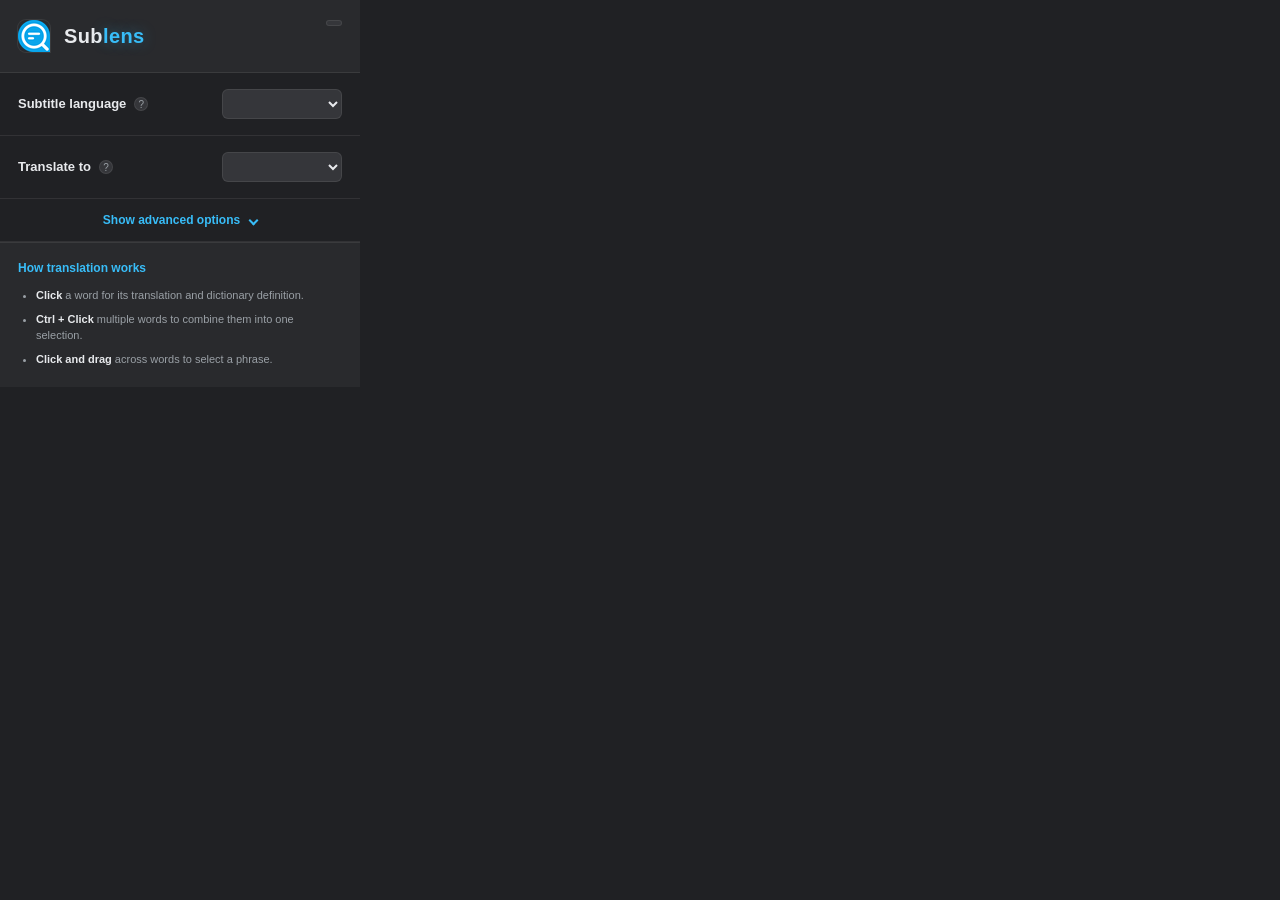
==== popup.html @ 695d066d "feat: rename extension to "Sublens - Translate & Learn from Subtitles", update popup and manifest, a" ====
<!DOCTYPE html>
<html lang="en">
<head>
  <meta charset="UTF-8" />
  <title>Sublens</title>
  <link rel="stylesheet" href="popup.css" />
</head>
<body>
  <div id="nse-popup-root">
    <header class="nse-header">
      <img src="icons/icon32.png" alt="" class="nse-logo" />
      <h1 class="nse-title">Sub<span class="nse-title-accent">lens</span></h1>
      <span class="nse-version" id="nse-version"></span>
    </header>

    <section class="nse-languages">
      <div class="nse-lang-row" data-setting="subtitleSourceLang">
        <div class="nse-lang-text">
          <div class="nse-toggle-title-line">
            <span class="nse-toggle-title">Subtitle language</span>
            <span class="nse-help" tabindex="0">
              ?
              <span class="nse-tooltip">The language of the Netflix subtitles. "Auto" reads the subtitle track you selected on Netflix; pick a language to force it instead.</span>
            </span>
          </div>
        </div>
        <select class="nse-select"></select>
      </div>

      <div class="nse-lang-row" data-setting="translationTargetLang">
        <div class="nse-lang-text">
          <div class="nse-toggle-title-line">
            <span class="nse-toggle-title">Translate to</span>
            <span class="nse-help" tabindex="0">
              ?
              <span class="nse-tooltip">The language translations and dictionary definitions are shown in.</span>
            </span>
          </div>
        </div>
        <select class="nse-select"></select>
      </div>
    </section>

    <section class="nse-advanced">
      <button type="button" class="nse-advanced-toggle" id="nse-advanced-toggle" aria-expanded="false" aria-controls="nse-advanced-panel">
        <span>Show advanced options</span>
        <span class="nse-advanced-chevron" aria-hidden="true"></span>
      </button>

      <div class="nse-advanced-panel" id="nse-advanced-panel" hidden>
        <div class="nse-toggles">
          <div class="nse-toggle-row" data-setting="jumpToPreviousSubtitleOnBack">
            <div class="nse-toggle-text">
              <div class="nse-toggle-title-line">
                <span class="nse-toggle-title">Back arrow rewinds subtitle</span>
                <span class="nse-help" tabindex="0">
                  ?
                  <span class="nse-tooltip">When enabled, pressing the Left Arrow key jumps back to the start of the previous subtitle line and pauses at its end, instead of Netflix's default 10-second rewind.</span>
                </span>
              </div>
            </div>
            <label class="nse-switch">
              <input type="checkbox" />
              <span class="nse-slider"></span>
            </label>
          </div>

          <div class="nse-toggle-row" data-setting="autoPauseOnHover">
            <div class="nse-toggle-text">
              <div class="nse-toggle-title-line">
                <span class="nse-toggle-title">Auto-pause on hover</span>
                <span class="nse-help" tabindex="0">
                  ?
                  <span class="nse-tooltip">When enabled, hovering the mouse over a subtitle automatically pauses the video, and resumes it when you move the mouse away.</span>
                </span>
              </div>
            </div>
            <label class="nse-switch">
              <input type="checkbox" />
              <span class="nse-slider"></span>
            </label>
          </div>

          <div class="nse-toggle-row" data-setting="subtitleBlurEnabled">
            <div class="nse-toggle-text">
              <div class="nse-toggle-title-line">
                <span class="nse-toggle-title">Blur subtitles</span>
                <span class="nse-help" tabindex="0">
                  ?
                  <span class="nse-tooltip">When enabled, subtitles are blurred by default so you read the dialogue without seeing the text at a glance. Hover over a subtitle to reveal it.</span>
                </span>
              </div>
            </div>
            <label class="nse-switch">
              <input type="checkbox" />
              <span class="nse-slider"></span>
            </label>
          </div>

          <div class="nse-toggle-row" data-setting="autoRemoveBlurOnPause">
            <div class="nse-toggle-text">
              <div class="nse-toggle-title-line">
                <span class="nse-toggle-title">Remove blur when paused</span>
                <span class="nse-help" tabindex="0">
                  ?
                  <span class="nse-tooltip">When enabled, pausing the video automatically reveals all blurred subtitles, so you can read them while paused.</span>
                </span>
              </div>
            </div>
            <label class="nse-switch">
              <input type="checkbox" />
              <span class="nse-slider"></span>
            </label>
          </div>
        </div>
      </div>
    </section>

    <section class="nse-help-section">
      <h2>How translation works</h2>
      <ul>
        <li><b>Click</b> a word for its translation and dictionary definition.</li>
        <li><b>Ctrl + Click</b> multiple words to combine them into one selection.</li>
        <li><b>Click and drag</b> across words to select a phrase.</li>
      </ul>
    </section>
  </div>
  <script src="settings.js"></script>
  <script src="popup.js"></script>
</body>
</html>
---- popup.css ----
:root {
  --nse-blue: #38bdf8;
  --nse-bg-0: #202124;
  --nse-bg-1: #292a2d;
  --nse-bg-2: #35363a;
  --nse-bg-3: #3c4043;
  --nse-border: rgba(255, 255, 255, 0.08);
  --nse-text-primary: #e8eaed;
  --nse-text-secondary: #9aa0a6;
}

* {
  box-sizing: border-box;
}

body {
  margin: 0;
  width: 360px;
  background: var(--nse-bg-0);
  color: var(--nse-text-primary);
  font-family: Arial, sans-serif;
  line-height: 1.5;
}

#nse-popup-root {
  display: flex;
  flex-direction: column;
}

.nse-header {
  display: flex;
  align-items: center;
  gap: 14px;
  padding: 20px 18px;
  background: var(--nse-bg-1);
  border-bottom: 1px solid var(--nse-border);
}

.nse-logo {
  width: 32px;
  height: 32px;
  border-radius: 8px 8px 0 8px;
  flex-shrink: 0;
  box-shadow: 0 0 0 1px var(--nse-border);
}

.nse-title {
  flex: 1;
  min-width: 0;
  margin: 0;
  font-size: 20px;
  font-weight: 800;
  letter-spacing: 0.4px;
  color: var(--nse-text-primary);
}

.nse-title-accent {
  color: var(--nse-blue);
  text-shadow: 0 0 14px rgba(56, 189, 248, 0.35);
}

.nse-version {
  align-self: flex-start;
  flex-shrink: 0;
  font-size: 10px;
  color: var(--nse-text-secondary);
  background: var(--nse-bg-2);
  padding: 2px 7px;
  border-radius: 10px;
  border: 1px solid var(--nse-border);
}

.nse-languages {
  display: flex;
  flex-direction: column;
}

.nse-lang-row {
  position: relative;
  display: flex;
  align-items: center;
  gap: 12px;
  padding: 16px 18px;
  border-bottom: 1px solid var(--nse-border);
}

.nse-lang-text {
  flex: 1;
  display: flex;
  flex-direction: column;
  min-width: 0;
}

.nse-select {
  flex-shrink: 0;
  min-width: 120px;
  background: var(--nse-bg-2);
  color: var(--nse-text-primary);
  border: 1px solid var(--nse-border);
  border-radius: 6px;
  padding: 6px 8px;
  font-size: 12px;
  font-family: inherit;
  cursor: pointer;
}

.nse-select:hover {
  border-color: rgba(56, 189, 248, 0.4);
}

.nse-select:focus {
  outline: none;
  border-color: rgba(56, 189, 248, 0.6);
}

.nse-advanced {
  border-bottom: 1px solid var(--nse-border);
}

.nse-advanced-toggle {
  width: 100%;
  display: flex;
  align-items: center;
  justify-content: center;
  gap: 10px;
  background: none;
  border: none;
  color: var(--nse-blue);
  font-family: inherit;
  font-size: 12px;
  font-weight: bold;
  padding: 14px 18px;
  cursor: pointer;
  transition: filter 0.15s ease;
}

.nse-advanced-toggle:hover,
.nse-advanced-toggle:focus {
  filter: brightness(1.15);
  outline: none;
}

.nse-advanced-chevron {
  width: 7px;
  height: 7px;
  flex-shrink: 0;
  border-right: 2px solid currentColor;
  border-bottom: 2px solid currentColor;
  transform: rotate(45deg);
  transition: transform 0.15s ease;
}

.nse-advanced-toggle[aria-expanded="true"] .nse-advanced-chevron {
  transform: rotate(-135deg);
}

.nse-advanced-panel {
  border-top: 1px solid var(--nse-border);
}

.nse-toggles {
  display: flex;
  flex-direction: column;
}

.nse-toggle-row {
  position: relative;
  display: flex;
  align-items: center;
  gap: 12px;
  padding: 16px 18px;
  border-bottom: 1px solid var(--nse-border);
}

.nse-toggle-text {
  flex: 1;
  display: flex;
  flex-direction: column;
  min-width: 0;
}

.nse-toggle-title-line {
  display: flex;
  align-items: center;
  gap: 8px;
}

.nse-toggle-title {
  font-size: 13px;
  font-weight: bold;
  color: var(--nse-text-primary);
}

.nse-help {
  width: 14px;
  height: 14px;
  flex-shrink: 0;
  border-radius: 50%;
  background: var(--nse-bg-2);
  border: 1px solid var(--nse-border);
  color: var(--nse-text-secondary);
  font-size: 10px;
  line-height: 13px;
  text-align: center;
  cursor: default;
}

.nse-help:hover,
.nse-help:focus {
  background: var(--nse-bg-3);
  color: var(--nse-text-primary);
  border-color: rgba(56, 189, 248, 0.4);
}

.nse-tooltip {
  display: none;
  position: absolute;
  left: 50%;
  top: 26px;
  transform: translateX(-50%);
  width: 210px;
  background: var(--nse-bg-2);
  color: var(--nse-text-primary);
  font-size: 11px;
  font-weight: normal;
  line-height: 1.4;
  padding: 8px 10px;
  border-radius: 6px;
  border: 1px solid var(--nse-border);
  box-shadow: 0 4px 12px rgba(0, 0, 0, 0.5);
  z-index: 1;
}

.nse-help:hover .nse-tooltip,
.nse-help:focus .nse-tooltip {
  display: block;
}

.nse-switch {
  position: relative;
  width: 36px;
  height: 20px;
  flex-shrink: 0;
}

.nse-switch input {
  opacity: 0;
  width: 0;
  height: 0;
}

.nse-slider {
  position: absolute;
  inset: 0;
  background: var(--nse-bg-2);
  border: 1px solid var(--nse-border);
  border-radius: 20px;
  cursor: pointer;
  transition: background 0.15s ease, border-color 0.15s ease;
}

.nse-slider::before {
  content: "";
  position: absolute;
  width: 14px;
  height: 14px;
  left: 2px;
  top: 2px;
  background: var(--nse-text-secondary);
  border-radius: 50%;
  transition: transform 0.15s ease, background 0.15s ease;
}

.nse-switch input:checked + .nse-slider {
  background: rgba(56, 189, 248, 0.16);
  border-color: rgba(56, 189, 248, 0.45);
}

.nse-switch input:checked + .nse-slider::before {
  background: var(--nse-blue);
  transform: translateX(16px);
}

.nse-help-section {
  padding: 16px 18px 20px;
  background: var(--nse-bg-1);
  border-top: 1px solid var(--nse-border);
}

.nse-help-section h2 {
  font-size: 12px;
  margin: 0 0 10px;
  color: var(--nse-blue);
}

.nse-help-section ul {
  margin: 0;
  padding-left: 18px;
}

.nse-help-section li {
  font-size: 11px;
  line-height: 1.5;
  color: var(--nse-text-secondary);
  margin-bottom: 7px;
}

.nse-help-section li:last-child {
  margin-bottom: 0;
}

.nse-help-section b {
  color: var(--nse-text-primary);
}
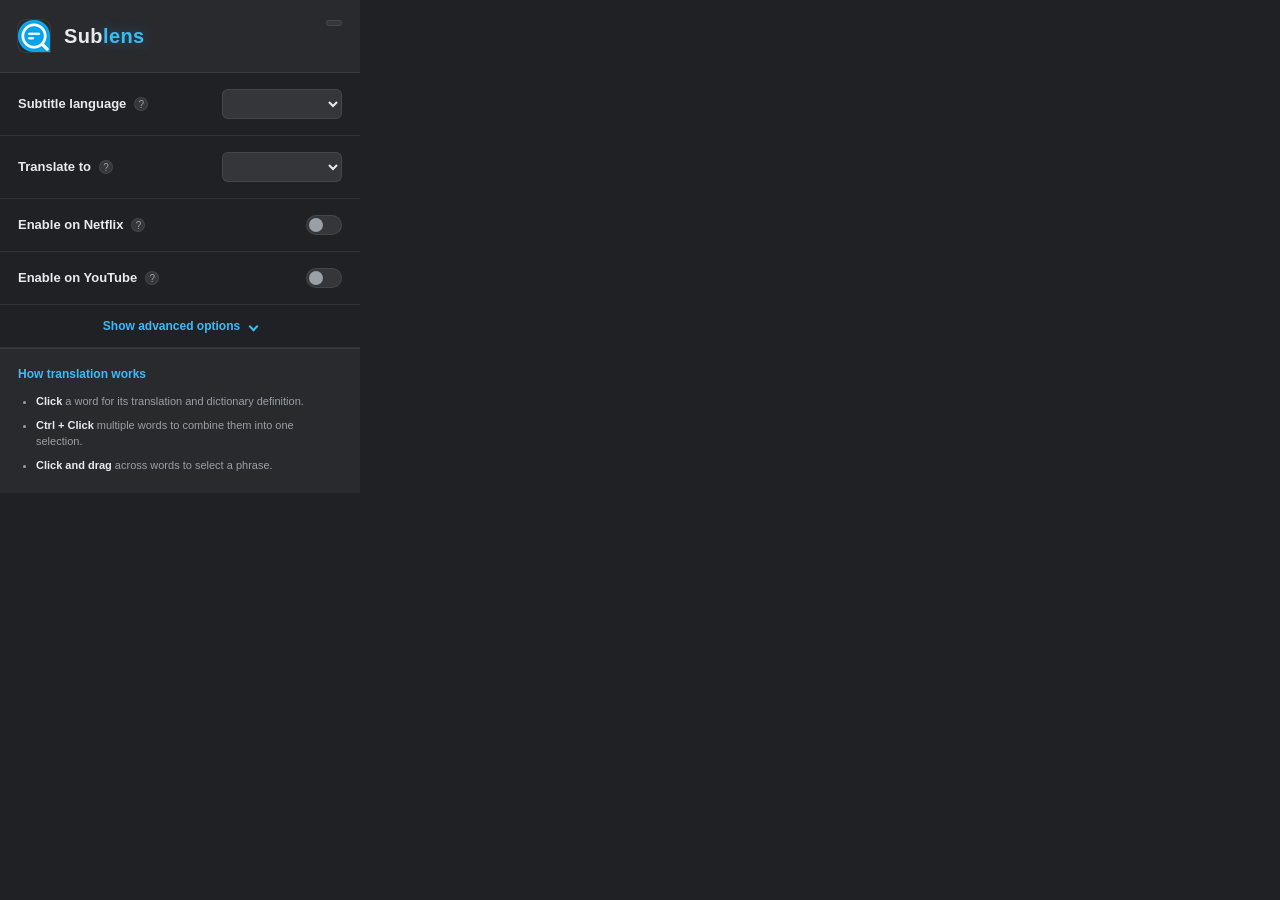
==== commit 6a58598c: "feat: add master toggles for enabling/disabling extension on Netflix and YouTube" ====
--- a/popup.html
+++ b/popup.html
@@ -20,7 +20,7 @@
             <span class="nse-toggle-title">Subtitle language</span>
             <span class="nse-help" tabindex="0">
               ?
-              <span class="nse-tooltip">The language of the Netflix subtitles. "Auto" reads the subtitle track you selected on Netflix; pick a language to force it instead.</span>
+              <span class="nse-tooltip">The language of the subtitles. "Auto" reads the active subtitle track from the player (Netflix or YouTube); pick a language to force it instead.</span>
             </span>
           </div>
         </div>
@@ -38,6 +38,40 @@
           </div>
         </div>
         <select class="nse-select"></select>
+      </div>
+    </section>
+
+    <section class="nse-platforms">
+      <div class="nse-toggle-row" data-setting="netflixEnabled">
+        <div class="nse-toggle-text">
+          <div class="nse-toggle-title-line">
+            <span class="nse-toggle-title">Enable on Netflix</span>
+            <span class="nse-help" tabindex="0">
+              ?
+              <span class="nse-tooltip">Turn the extension on or off for Netflix. When off, Netflix plays with its normal subtitles and the extension does nothing.</span>
+            </span>
+          </div>
+        </div>
+        <label class="nse-switch">
+          <input type="checkbox" />
+          <span class="nse-slider"></span>
+        </label>
+      </div>
+
+      <div class="nse-toggle-row" data-setting="youtubeEnabled">
+        <div class="nse-toggle-text">
+          <div class="nse-toggle-title-line">
+            <span class="nse-toggle-title">Enable on YouTube</span>
+            <span class="nse-help" tabindex="0">
+              ?
+              <span class="nse-tooltip">Turn the extension on or off for YouTube (watch pages). When off, YouTube plays with its normal captions and the extension does nothing.</span>
+            </span>
+          </div>
+        </div>
+        <label class="nse-switch">
+          <input type="checkbox" />
+          <span class="nse-slider"></span>
+        </label>
       </div>
     </section>
 
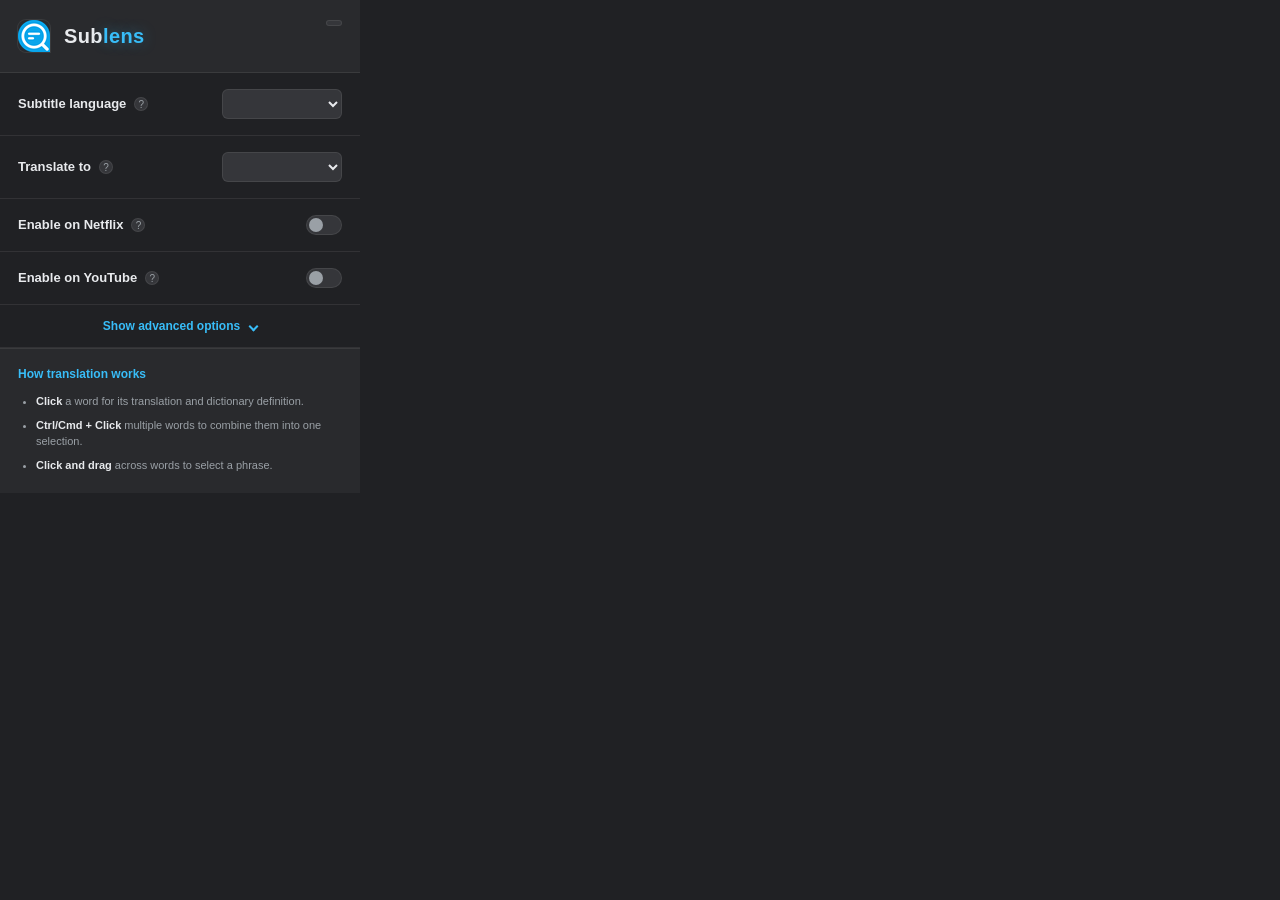
==== commit 06bbce3f: "chore: update changelog for version 1.0.1; enhance README and documentation with macOS support and F" ====
--- a/popup.html
+++ b/popup.html
@@ -146,6 +146,22 @@
               <span class="nse-slider"></span>
             </label>
           </div>
+
+          <div class="nse-toggle-row" data-setting="pronunciationEnabled">
+            <div class="nse-toggle-text">
+              <div class="nse-toggle-title-line">
+                <span class="nse-toggle-title">Pronounce selected word</span>
+                <span class="nse-help" tabindex="0">
+                  ?
+                  <span class="nse-tooltip">When enabled, the selected word or phrase is pronounced automatically in the subtitle language as soon as the translation popup opens, and a speaker button lets you replay it.</span>
+                </span>
+              </div>
+            </div>
+            <label class="nse-switch">
+              <input type="checkbox" />
+              <span class="nse-slider"></span>
+            </label>
+          </div>
         </div>
       </div>
     </section>
@@ -154,7 +170,7 @@
       <h2>How translation works</h2>
       <ul>
         <li><b>Click</b> a word for its translation and dictionary definition.</li>
-        <li><b>Ctrl + Click</b> multiple words to combine them into one selection.</li>
+        <li><b>Ctrl/Cmd + Click</b> multiple words to combine them into one selection.</li>
         <li><b>Click and drag</b> across words to select a phrase.</li>
       </ul>
     </section>
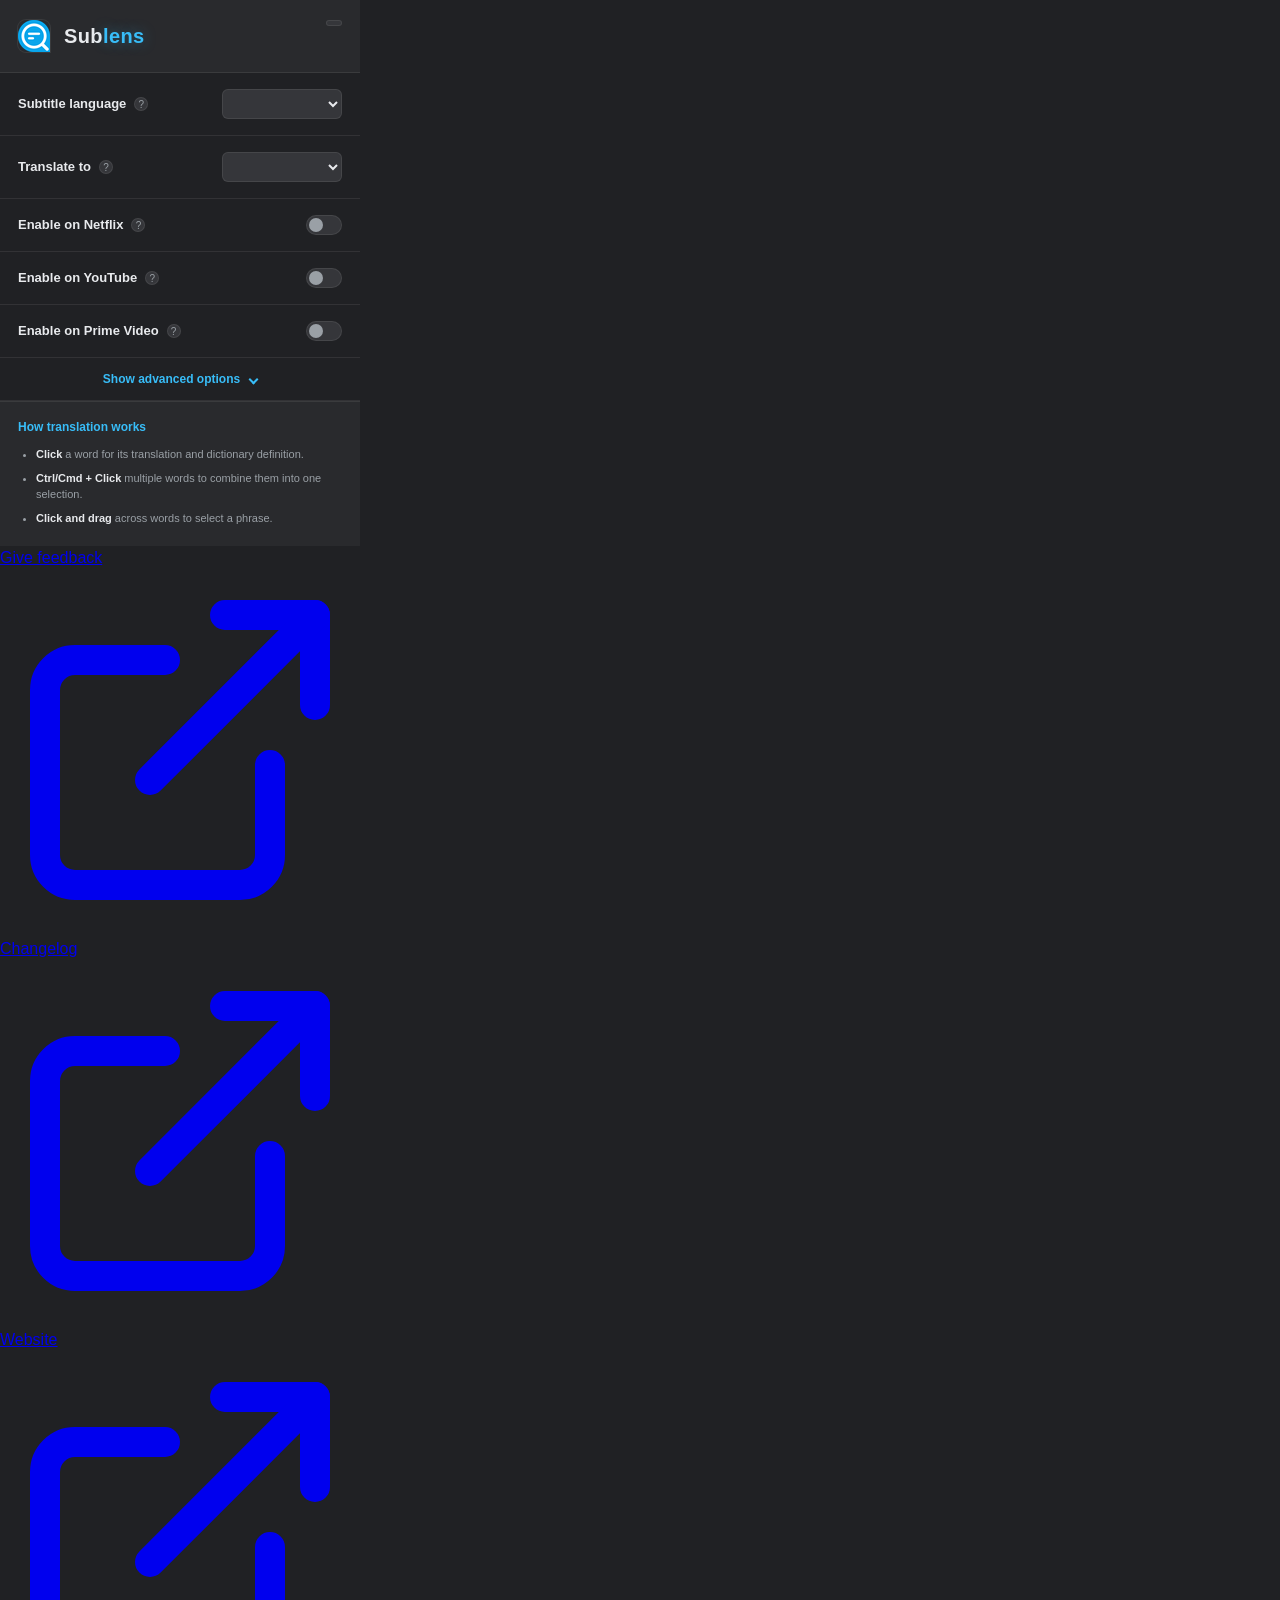
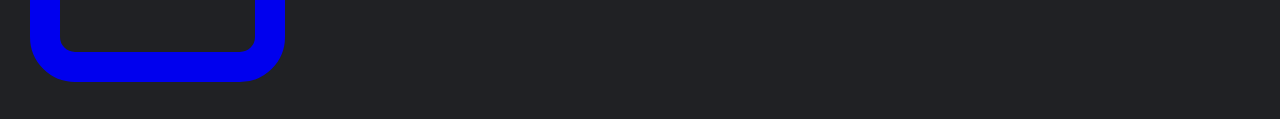
==== commit 9629f48d: "feat: add Amazon Prime Video support with subtitle translation and new toggle in popup" ====
--- a/popup.html
+++ b/popup.html
@@ -73,6 +73,22 @@
           <span class="nse-slider"></span>
         </label>
       </div>
+
+      <div class="nse-toggle-row" data-setting="primeVideoEnabled">
+        <div class="nse-toggle-text">
+          <div class="nse-toggle-title-line">
+            <span class="nse-toggle-title">Enable on Prime Video</span>
+            <span class="nse-help" tabindex="0">
+              ?
+              <span class="nse-tooltip">Turn the extension on or off for Prime Video (primevideo.com). When off, Prime Video plays with its normal subtitles and the extension does nothing.</span>
+            </span>
+          </div>
+        </div>
+        <label class="nse-switch">
+          <input type="checkbox" />
+          <span class="nse-slider"></span>
+        </label>
+      </div>
     </section>
 
     <section class="nse-advanced">
@@ -150,10 +166,10 @@
           <div class="nse-toggle-row" data-setting="pronunciationEnabled">
             <div class="nse-toggle-text">
               <div class="nse-toggle-title-line">
-                <span class="nse-toggle-title">Pronounce selected word</span>
-                <span class="nse-help" tabindex="0">
-                  ?
-                  <span class="nse-tooltip">When enabled, the selected word or phrase is pronounced automatically in the subtitle language as soon as the translation popup opens, and a speaker button lets you replay it.</span>
+                <span class="nse-toggle-title">Auto-pronounce on selection</span>
+                <span class="nse-help" tabindex="0">
+                  ?
+                  <span class="nse-tooltip">When enabled, the selected word or phrase is pronounced automatically in the subtitle language as soon as the translation popup opens. The speaker button in the popup is always available to play the pronunciation on demand, regardless of this setting.</span>
                 </span>
               </div>
             </div>
@@ -174,6 +190,12 @@
         <li><b>Click and drag</b> across words to select a phrase.</li>
       </ul>
     </section>
+
+    <footer class="nse-footer">
+      <a class="nse-footer-link" href="https://forms.gle/DK6xH1bjRLuqNHYQ6" target="_blank" rel="noopener noreferrer">Give feedback<svg class="nse-footer-icon" viewBox="0 0 24 24" fill="none" stroke="currentColor" stroke-width="2" stroke-linecap="round" stroke-linejoin="round" aria-hidden="true"><path d="M18 13v6a2 2 0 0 1-2 2H5a2 2 0 0 1-2-2V8a2 2 0 0 1 2-2h6"/><polyline points="15 3 21 3 21 9"/><line x1="10" y1="14" x2="21" y2="3"/></svg></a>
+      <a class="nse-footer-link" href="https://github.com/MatteoLucerni/netflix-subtitles-translate/blob/main/CHANGELOG.md" target="_blank" rel="noopener noreferrer">Changelog<svg class="nse-footer-icon" viewBox="0 0 24 24" fill="none" stroke="currentColor" stroke-width="2" stroke-linecap="round" stroke-linejoin="round" aria-hidden="true"><path d="M18 13v6a2 2 0 0 1-2 2H5a2 2 0 0 1-2-2V8a2 2 0 0 1 2-2h6"/><polyline points="15 3 21 3 21 9"/><line x1="10" y1="14" x2="21" y2="3"/></svg></a>
+      <a class="nse-footer-link" href="https://getsublens.com/" target="_blank" rel="noopener noreferrer">Website<svg class="nse-footer-icon" viewBox="0 0 24 24" fill="none" stroke="currentColor" stroke-width="2" stroke-linecap="round" stroke-linejoin="round" aria-hidden="true"><path d="M18 13v6a2 2 0 0 1-2 2H5a2 2 0 0 1-2-2V8a2 2 0 0 1 2-2h6"/><polyline points="15 3 21 3 21 9"/><line x1="10" y1="14" x2="21" y2="3"/></svg></a>
+    </footer>
   </div>
   <script src="settings.js"></script>
   <script src="popup.js"></script>
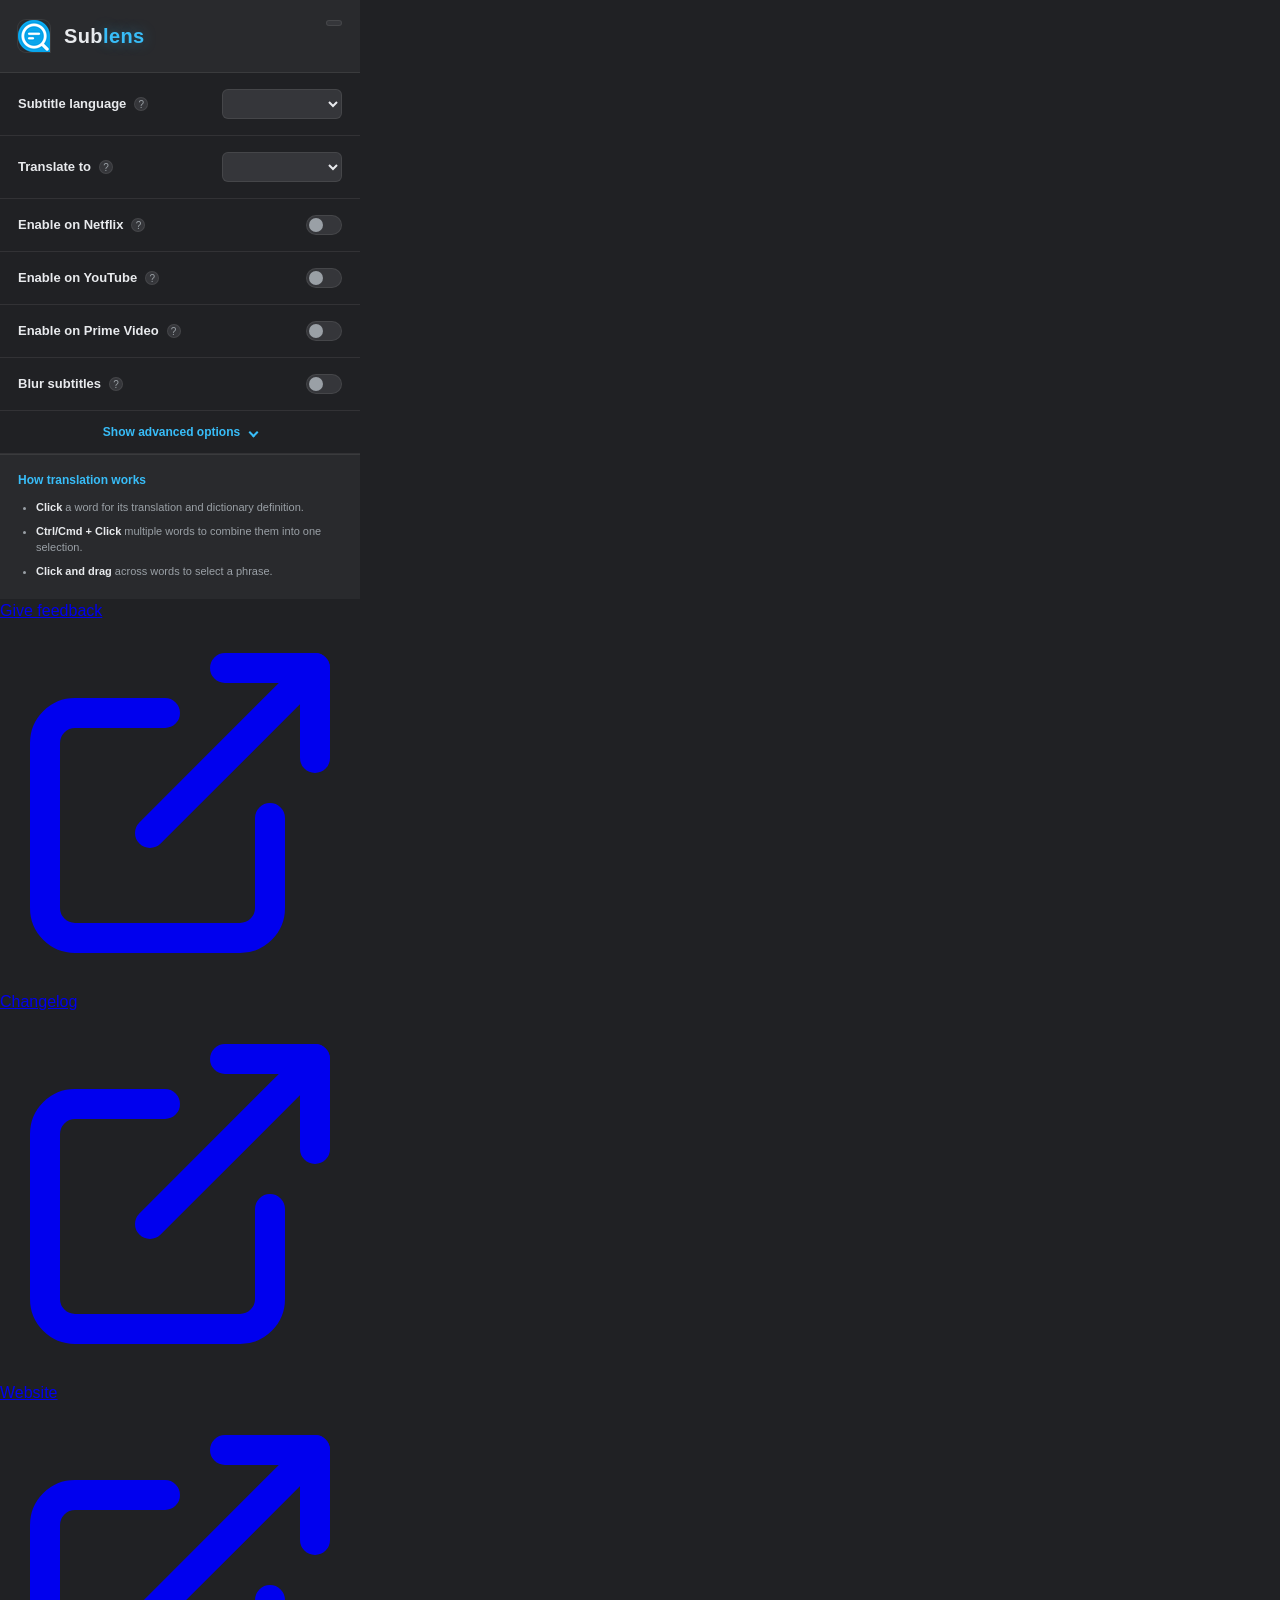
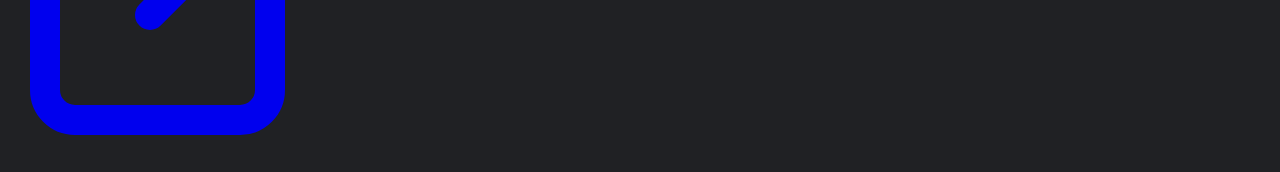
==== commit 6d3d6440: "fix: update subtitle blur behavior and improve overlay handling for YouTube videos" ====
--- a/popup.html
+++ b/popup.html
@@ -89,6 +89,22 @@
           <span class="nse-slider"></span>
         </label>
       </div>
+
+      <div class="nse-toggle-row" data-setting="subtitleBlurEnabled">
+        <div class="nse-toggle-text">
+          <div class="nse-toggle-title-line">
+            <span class="nse-toggle-title">Blur subtitles</span>
+            <span class="nse-help" tabindex="0">
+              ?
+              <span class="nse-tooltip">When enabled, subtitles are blurred so you read the dialogue without seeing the text at a glance. Hover over a subtitle to reveal it.</span>
+            </span>
+          </div>
+        </div>
+        <label class="nse-switch">
+          <input type="checkbox" />
+          <span class="nse-slider"></span>
+        </label>
+      </div>
     </section>
 
     <section class="nse-advanced">
@@ -122,22 +138,6 @@
                 <span class="nse-help" tabindex="0">
                   ?
                   <span class="nse-tooltip">When enabled, hovering the mouse over a subtitle automatically pauses the video, and resumes it when you move the mouse away.</span>
-                </span>
-              </div>
-            </div>
-            <label class="nse-switch">
-              <input type="checkbox" />
-              <span class="nse-slider"></span>
-            </label>
-          </div>
-
-          <div class="nse-toggle-row" data-setting="subtitleBlurEnabled">
-            <div class="nse-toggle-text">
-              <div class="nse-toggle-title-line">
-                <span class="nse-toggle-title">Blur subtitles</span>
-                <span class="nse-help" tabindex="0">
-                  ?
-                  <span class="nse-tooltip">When enabled, subtitles are blurred by default so you read the dialogue without seeing the text at a glance. Hover over a subtitle to reveal it.</span>
                 </span>
               </div>
             </div>
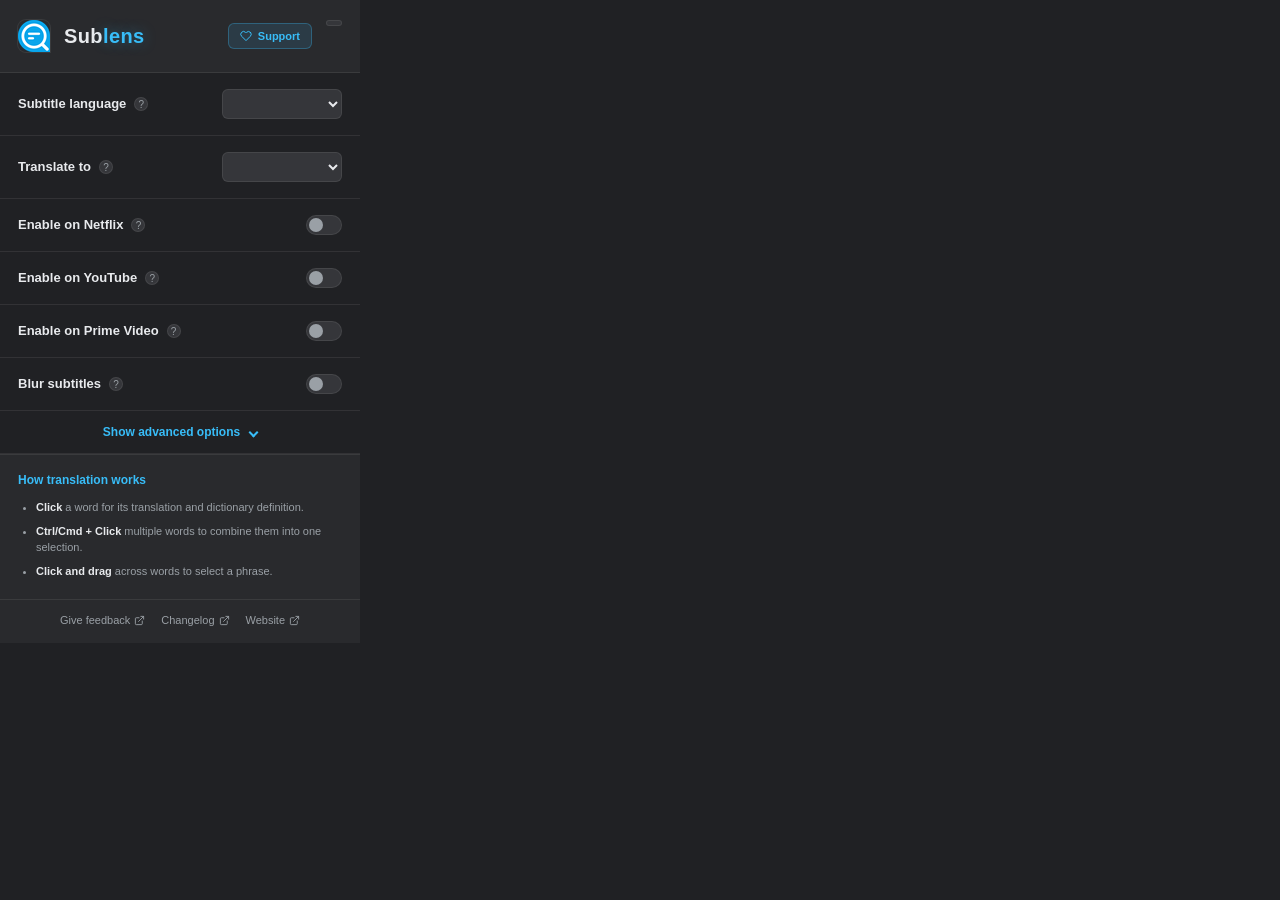
==== commit 2c1ce3cd: "feat: add support dialog to popup and website - Introduced a **Support** button in the popup header " ====
--- a/popup.html
+++ b/popup.html
@@ -10,6 +10,10 @@
     <header class="nse-header">
       <img src="icons/icon32.png" alt="" class="nse-logo" />
       <h1 class="nse-title">Sub<span class="nse-title-accent">lens</span></h1>
+      <button type="button" class="nse-support-button" id="nse-support-button" aria-haspopup="dialog" aria-expanded="false">
+        <svg class="nse-support-button-icon" viewBox="0 0 24 24" fill="none" stroke="currentColor" stroke-width="2" stroke-linecap="round" stroke-linejoin="round" aria-hidden="true"><path d="M20.84 4.61a5.5 5.5 0 0 0-7.78 0L12 5.67l-1.06-1.06a5.5 5.5 0 0 0-7.78 7.78l1.06 1.06L12 21.23l7.78-7.78 1.06-1.06a5.5 5.5 0 0 0 0-7.78z"/></svg>
+        Support
+      </button>
       <span class="nse-version" id="nse-version"></span>
     </header>
 
@@ -197,6 +201,71 @@
       <a class="nse-footer-link" href="https://getsublens.com/" target="_blank" rel="noopener noreferrer">Website<svg class="nse-footer-icon" viewBox="0 0 24 24" fill="none" stroke="currentColor" stroke-width="2" stroke-linecap="round" stroke-linejoin="round" aria-hidden="true"><path d="M18 13v6a2 2 0 0 1-2 2H5a2 2 0 0 1-2-2V8a2 2 0 0 1 2-2h6"/><polyline points="15 3 21 3 21 9"/><line x1="10" y1="14" x2="21" y2="3"/></svg></a>
     </footer>
   </div>
+
+  <div class="nse-support-modal" id="nse-support-modal" hidden>
+    <div class="nse-support-scrim" id="nse-support-scrim"></div>
+    <div class="nse-support-card" role="dialog" aria-modal="true" aria-labelledby="nse-support-title">
+      <div class="nse-support-header">
+        <h2 class="nse-support-title" id="nse-support-title">Support Sub<span class="nse-title-accent">lens</span></h2>
+        <button type="button" class="nse-support-close" id="nse-support-close" aria-label="Close">
+          <svg viewBox="0 0 24 24" fill="none" stroke="currentColor" stroke-width="2.2" stroke-linecap="round" aria-hidden="true"><path d="M18 6 6 18M6 6l12 12"/></svg>
+        </button>
+      </div>
+
+      <p class="nse-support-text nse-support-lead">
+        Sublens is free, open source, and has no ads and no tracking. It also
+        runs inside three players it does not control: Netflix, YouTube and
+        Prime Video reshape their caption markup without warning, and a change
+        nobody announces can quietly break subtitles that worked yesterday.
+      </p>
+      <p class="nse-support-text">
+        Keeping it working means chasing those changes down one player at a
+        time, in someone's spare time. Any of these three helps.
+      </p>
+
+      <div class="nse-support-options">
+        <a class="nse-support-option nse-support-coffee" href="https://ko-fi.com/D5Y424F3EB" target="_blank" rel="noopener noreferrer">
+          <span class="nse-support-icon" aria-hidden="true">
+            <svg viewBox="0 0 24 24" fill="none" stroke="currentColor" stroke-width="2" stroke-linecap="round" stroke-linejoin="round"><path d="M2 8h15a3 3 0 0 1 0 6h-1"/><path d="M2 8v9a2 2 0 0 0 2 2h11a2 2 0 0 0 2-2V8"/><path d="M6 2c-.5 1 -1.5 1.5 -1 3M10 2c-.5 1 -1.5 1.5 -1 3"/></svg>
+          </span>
+          <span class="nse-support-body">
+            <span class="nse-support-name">Buy me a coffee</span>
+            <span class="nse-support-desc">A one-off contribution on Ko-fi. No account and no subscription needed.</span>
+          </span>
+          <span class="nse-support-arrow" aria-hidden="true">
+            <svg viewBox="0 0 24 24" fill="none" stroke="currentColor" stroke-width="2" stroke-linecap="round" stroke-linejoin="round"><path d="M7 17 17 7M9 7h8v8"/></svg>
+          </span>
+        </a>
+
+        <a class="nse-support-option nse-support-github" href="https://github.com/MatteoLucerni/netflix-subtitles-translate" target="_blank" rel="noopener noreferrer">
+          <span class="nse-support-icon" aria-hidden="true">
+            <svg viewBox="0 0 24 24" fill="none" stroke="currentColor" stroke-width="2" stroke-linecap="round" stroke-linejoin="round"><path d="m8 18-6-6 6-6M16 6l6 6-6 6"/></svg>
+          </span>
+          <span class="nse-support-body">
+            <span class="nse-support-name">Contribute on GitHub</span>
+            <span class="nse-support-desc">Send a pull request, or report a broken subtitle with the title and platform it happened on.</span>
+          </span>
+          <span class="nse-support-arrow" aria-hidden="true">
+            <svg viewBox="0 0 24 24" fill="none" stroke="currentColor" stroke-width="2" stroke-linecap="round" stroke-linejoin="round"><path d="M7 17 17 7M9 7h8v8"/></svg>
+          </span>
+        </a>
+
+        <a class="nse-support-option nse-support-review" href="https://chromewebstore.google.com/detail/hkocpinnlehjpbobobnpocanjaaaiijh/reviews" target="_blank" rel="noopener noreferrer">
+          <span class="nse-support-icon" aria-hidden="true">
+            <svg viewBox="0 0 24 24" fill="none" stroke="currentColor" stroke-width="2" stroke-linecap="round" stroke-linejoin="round"><path d="m12 3 2.9 5.9 6.5.9-4.7 4.6 1.1 6.5-5.8-3-5.8 3 1.1-6.5L2.6 9.8l6.5-.9z"/></svg>
+          </span>
+          <span class="nse-support-body">
+            <span class="nse-support-name">Leave a review</span>
+            <span class="nse-support-desc">A rating on the Chrome Web Store costs nothing and helps other learners find the extension.</span>
+          </span>
+          <span class="nse-support-arrow" aria-hidden="true">
+            <svg viewBox="0 0 24 24" fill="none" stroke="currentColor" stroke-width="2" stroke-linecap="round" stroke-linejoin="round"><path d="M7 17 17 7M9 7h8v8"/></svg>
+          </span>
+        </a>
+      </div>
+    </div>
+  </div>
+
   <script src="settings.js"></script>
   <script src="popup.js"></script>
 </body>
--- a/popup.css
+++ b/popup.css
@@ -312,3 +312,323 @@
 .nse-help-section b {
   color: var(--nse-text-primary);
 }
+
+.nse-footer {
+  display: flex;
+  flex-wrap: wrap;
+  justify-content: center;
+  gap: 6px 16px;
+  padding: 12px 18px 14px;
+  background: var(--nse-bg-1);
+  border-top: 1px solid var(--nse-border);
+}
+
+.nse-footer-link {
+  display: inline-flex;
+  align-items: center;
+  gap: 4px;
+  font-size: 11px;
+  color: var(--nse-text-secondary);
+  text-decoration: none;
+  transition: color 0.15s ease;
+}
+
+.nse-footer-link:hover,
+.nse-footer-link:focus {
+  color: var(--nse-blue);
+  outline: none;
+}
+
+.nse-footer-icon {
+  width: 11px;
+  height: 11px;
+  flex-shrink: 0;
+}
+
+.nse-support-button {
+  display: inline-flex;
+  align-items: center;
+  gap: 6px;
+  flex-shrink: 0;
+  padding: 6px 11px;
+  font-family: inherit;
+  font-size: 11px;
+  font-weight: bold;
+  line-height: 1;
+  color: var(--nse-blue);
+  background: rgba(56, 189, 248, 0.12);
+  border: 1px solid rgba(56, 189, 248, 0.3);
+  border-radius: 6px;
+  white-space: nowrap;
+  cursor: pointer;
+  transition: background 0.15s ease, border-color 0.15s ease, transform 0.15s ease;
+}
+
+.nse-support-button:hover {
+  background: rgba(56, 189, 248, 0.2);
+  border-color: rgba(56, 189, 248, 0.55);
+  transform: translateY(-1px);
+}
+
+.nse-support-button:active {
+  transform: scale(0.98);
+}
+
+.nse-support-button:focus-visible {
+  outline: 2px solid var(--nse-blue);
+  outline-offset: 2px;
+}
+
+.nse-support-button-icon {
+  width: 12px;
+  height: 12px;
+  flex-shrink: 0;
+}
+
+body.nse-support-open {
+  overflow: hidden;
+}
+
+.nse-support-modal {
+  position: fixed;
+  inset: 0;
+  z-index: 10;
+  display: flex;
+  align-items: center;
+  justify-content: center;
+  padding: 16px;
+}
+
+.nse-support-modal[hidden] {
+  display: none;
+}
+
+.nse-support-scrim {
+  position: absolute;
+  inset: 0;
+  background: rgba(0, 0, 0, 0.7);
+  animation: nse-support-fade 0.16s ease;
+}
+
+.nse-support-card {
+  position: relative;
+  width: 100%;
+  max-height: 100%;
+  overflow-y: auto;
+  overscroll-behavior: contain;
+  padding: 18px;
+  background:
+    radial-gradient(420px 200px at 20% -10%, rgba(56, 189, 248, 0.1), transparent 70%),
+    var(--nse-bg-1);
+  border: 1px solid var(--nse-border);
+  border-radius: 8px;
+  box-shadow: 0 0 0 1px rgba(255, 255, 255, 0.04), 0 16px 40px rgba(0, 0, 0, 0.6);
+  animation: nse-support-in 0.18s ease;
+}
+
+@keyframes nse-support-fade {
+  from {
+    opacity: 0;
+  }
+
+  to {
+    opacity: 1;
+  }
+}
+
+@keyframes nse-support-in {
+  from {
+    opacity: 0;
+    transform: translateY(8px) scale(0.98);
+  }
+
+  to {
+    opacity: 1;
+    transform: none;
+  }
+}
+
+.nse-support-header {
+  display: flex;
+  align-items: center;
+  justify-content: space-between;
+  gap: 12px;
+  margin-bottom: 12px;
+}
+
+.nse-support-title {
+  margin: 0;
+  font-size: 16px;
+  font-weight: 800;
+  letter-spacing: 0.3px;
+  color: var(--nse-text-primary);
+}
+
+.nse-support-close {
+  display: flex;
+  align-items: center;
+  justify-content: center;
+  width: 26px;
+  height: 26px;
+  flex-shrink: 0;
+  padding: 0;
+  color: var(--nse-text-secondary);
+  background: var(--nse-bg-2);
+  border: 1px solid var(--nse-border);
+  border-radius: 6px;
+  cursor: pointer;
+  transition: color 0.15s ease, background 0.15s ease, border-color 0.15s ease;
+}
+
+.nse-support-close:hover {
+  color: var(--nse-text-primary);
+  background: var(--nse-bg-3);
+  border-color: rgba(56, 189, 248, 0.4);
+}
+
+.nse-support-close:focus-visible {
+  outline: 2px solid var(--nse-blue);
+  outline-offset: 2px;
+}
+
+.nse-support-close svg {
+  width: 13px;
+  height: 13px;
+}
+
+.nse-support-text {
+  margin: 0 0 12px;
+  font-size: 11px;
+  line-height: 1.55;
+  color: var(--nse-text-secondary);
+}
+
+.nse-support-lead {
+  color: var(--nse-text-primary);
+}
+
+.nse-support-options {
+  display: flex;
+  flex-direction: column;
+  gap: 8px;
+  margin-top: 4px;
+}
+
+.nse-support-option {
+  display: flex;
+  align-items: center;
+  gap: 12px;
+  padding: 11px 12px;
+  color: var(--nse-text-primary);
+  text-decoration: none;
+  background: var(--nse-bg-2);
+  border: 1px solid var(--nse-border);
+  border-radius: 8px;
+  transition: background 0.15s ease, border-color 0.15s ease, transform 0.15s ease, box-shadow 0.15s ease;
+}
+
+.nse-support-option:hover {
+  background: var(--nse-bg-3);
+  box-shadow: 0 4px 12px rgba(0, 0, 0, 0.35);
+  transform: translateY(-1px);
+}
+
+.nse-support-option:active {
+  transform: scale(0.99);
+}
+
+.nse-support-option:focus-visible {
+  outline: 2px solid var(--nse-blue);
+  outline-offset: 2px;
+}
+
+.nse-support-icon {
+  display: flex;
+  align-items: center;
+  justify-content: center;
+  width: 32px;
+  height: 32px;
+  flex-shrink: 0;
+  color: var(--nse-blue);
+  background: rgba(56, 189, 248, 0.14);
+  border: 1px solid rgba(56, 189, 248, 0.3);
+  border-radius: 6px;
+}
+
+.nse-support-icon svg {
+  width: 16px;
+  height: 16px;
+}
+
+.nse-support-github:hover {
+  border-color: rgba(56, 189, 248, 0.55);
+}
+
+.nse-support-coffee .nse-support-icon {
+  color: #34d399;
+  background: rgba(52, 211, 153, 0.14);
+  border-color: rgba(52, 211, 153, 0.3);
+}
+
+.nse-support-coffee:hover {
+  border-color: rgba(52, 211, 153, 0.55);
+}
+
+.nse-support-review .nse-support-icon {
+  color: #fbbf24;
+  background: rgba(251, 191, 36, 0.14);
+  border-color: rgba(251, 191, 36, 0.3);
+}
+
+.nse-support-review:hover {
+  border-color: rgba(251, 191, 36, 0.55);
+}
+
+.nse-support-body {
+  display: flex;
+  flex-direction: column;
+  gap: 2px;
+  flex: 1;
+  min-width: 0;
+}
+
+.nse-support-name {
+  font-size: 12px;
+  font-weight: bold;
+  line-height: 1.3;
+  color: var(--nse-text-primary);
+}
+
+.nse-support-desc {
+  font-size: 10.5px;
+  line-height: 1.45;
+  color: var(--nse-text-secondary);
+}
+
+.nse-support-arrow {
+  display: flex;
+  flex-shrink: 0;
+  color: var(--nse-text-secondary);
+  transition: color 0.15s ease, transform 0.15s ease;
+}
+
+.nse-support-arrow svg {
+  width: 13px;
+  height: 13px;
+}
+
+.nse-support-option:hover .nse-support-arrow {
+  color: var(--nse-text-primary);
+  transform: translate(2px, -2px);
+}
+
+@media (prefers-reduced-motion: reduce) {
+  .nse-support-scrim,
+  .nse-support-card {
+    animation: none;
+  }
+
+  .nse-support-option:hover .nse-support-arrow {
+    transform: none;
+  }
+}
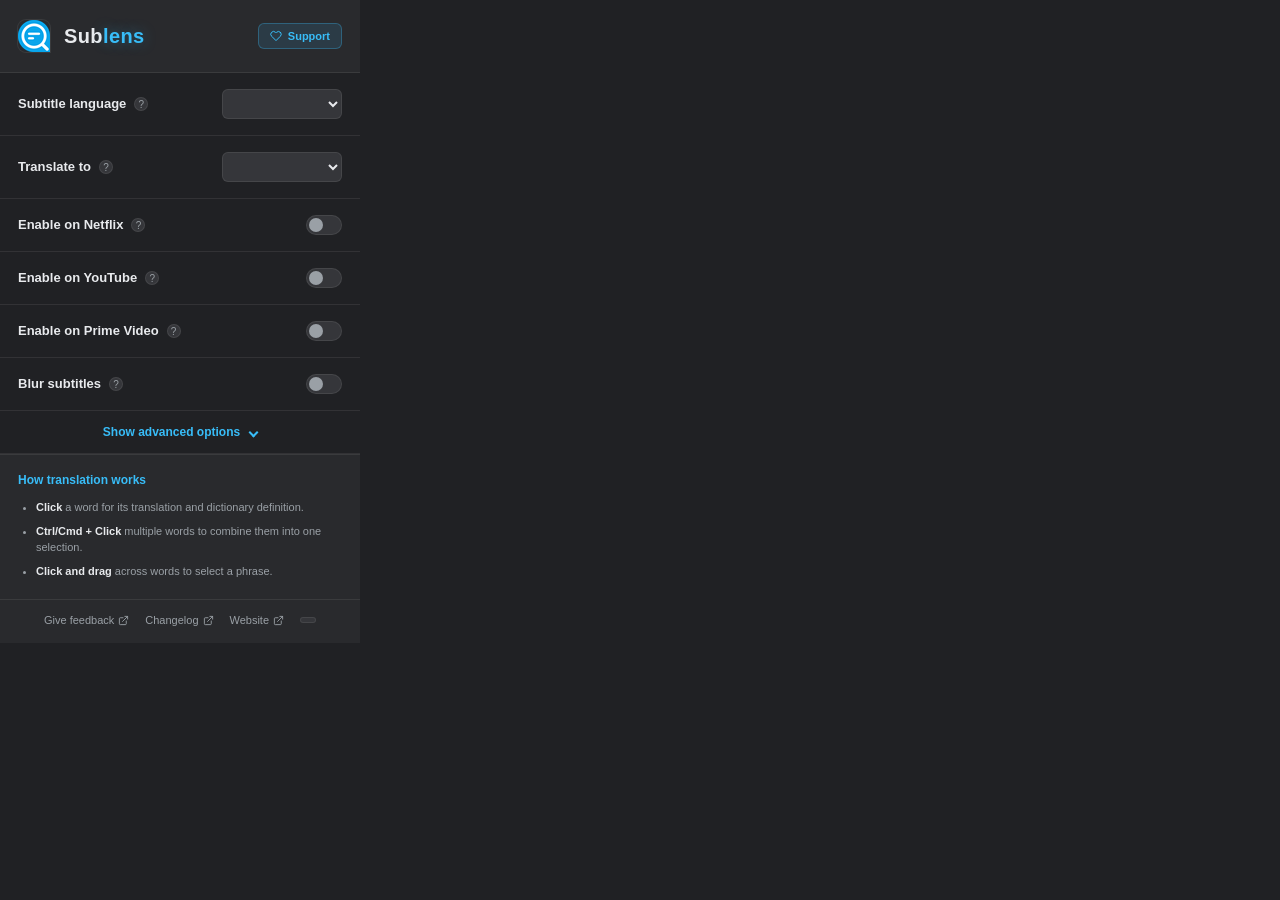
==== commit a471f4ee: "feat: add support dialog to popup and website, move version badge to footer, and update README" ====
--- a/popup.html
+++ b/popup.html
@@ -14,7 +14,6 @@
         <svg class="nse-support-button-icon" viewBox="0 0 24 24" fill="none" stroke="currentColor" stroke-width="2" stroke-linecap="round" stroke-linejoin="round" aria-hidden="true"><path d="M20.84 4.61a5.5 5.5 0 0 0-7.78 0L12 5.67l-1.06-1.06a5.5 5.5 0 0 0-7.78 7.78l1.06 1.06L12 21.23l7.78-7.78 1.06-1.06a5.5 5.5 0 0 0 0-7.78z"/></svg>
         Support
       </button>
-      <span class="nse-version" id="nse-version"></span>
     </header>
 
     <section class="nse-languages">
@@ -199,6 +198,7 @@
       <a class="nse-footer-link" href="https://forms.gle/DK6xH1bjRLuqNHYQ6" target="_blank" rel="noopener noreferrer">Give feedback<svg class="nse-footer-icon" viewBox="0 0 24 24" fill="none" stroke="currentColor" stroke-width="2" stroke-linecap="round" stroke-linejoin="round" aria-hidden="true"><path d="M18 13v6a2 2 0 0 1-2 2H5a2 2 0 0 1-2-2V8a2 2 0 0 1 2-2h6"/><polyline points="15 3 21 3 21 9"/><line x1="10" y1="14" x2="21" y2="3"/></svg></a>
       <a class="nse-footer-link" href="https://github.com/MatteoLucerni/netflix-subtitles-translate/blob/main/CHANGELOG.md" target="_blank" rel="noopener noreferrer">Changelog<svg class="nse-footer-icon" viewBox="0 0 24 24" fill="none" stroke="currentColor" stroke-width="2" stroke-linecap="round" stroke-linejoin="round" aria-hidden="true"><path d="M18 13v6a2 2 0 0 1-2 2H5a2 2 0 0 1-2-2V8a2 2 0 0 1 2-2h6"/><polyline points="15 3 21 3 21 9"/><line x1="10" y1="14" x2="21" y2="3"/></svg></a>
       <a class="nse-footer-link" href="https://getsublens.com/" target="_blank" rel="noopener noreferrer">Website<svg class="nse-footer-icon" viewBox="0 0 24 24" fill="none" stroke="currentColor" stroke-width="2" stroke-linecap="round" stroke-linejoin="round" aria-hidden="true"><path d="M18 13v6a2 2 0 0 1-2 2H5a2 2 0 0 1-2-2V8a2 2 0 0 1 2-2h6"/><polyline points="15 3 21 3 21 9"/><line x1="10" y1="14" x2="21" y2="3"/></svg></a>
+      <span class="nse-version" id="nse-version"></span>
     </footer>
   </div>
 
--- a/popup.css
+++ b/popup.css
@@ -48,6 +48,7 @@
   flex: 1;
   min-width: 0;
   margin: 0;
+  line-height: 1;
   font-size: 20px;
   font-weight: 800;
   letter-spacing: 0.4px;
@@ -60,9 +61,9 @@
 }
 
 .nse-version {
-  align-self: flex-start;
   flex-shrink: 0;
   font-size: 10px;
+  line-height: 1.4;
   color: var(--nse-text-secondary);
   background: var(--nse-bg-2);
   padding: 2px 7px;
@@ -316,6 +317,7 @@
 .nse-footer {
   display: flex;
   flex-wrap: wrap;
+  align-items: center;
   justify-content: center;
   gap: 6px 16px;
   padding: 12px 18px 14px;
@@ -348,6 +350,7 @@
 .nse-support-button {
   display: inline-flex;
   align-items: center;
+  align-self: center;
   gap: 6px;
   flex-shrink: 0;
   padding: 6px 11px;
